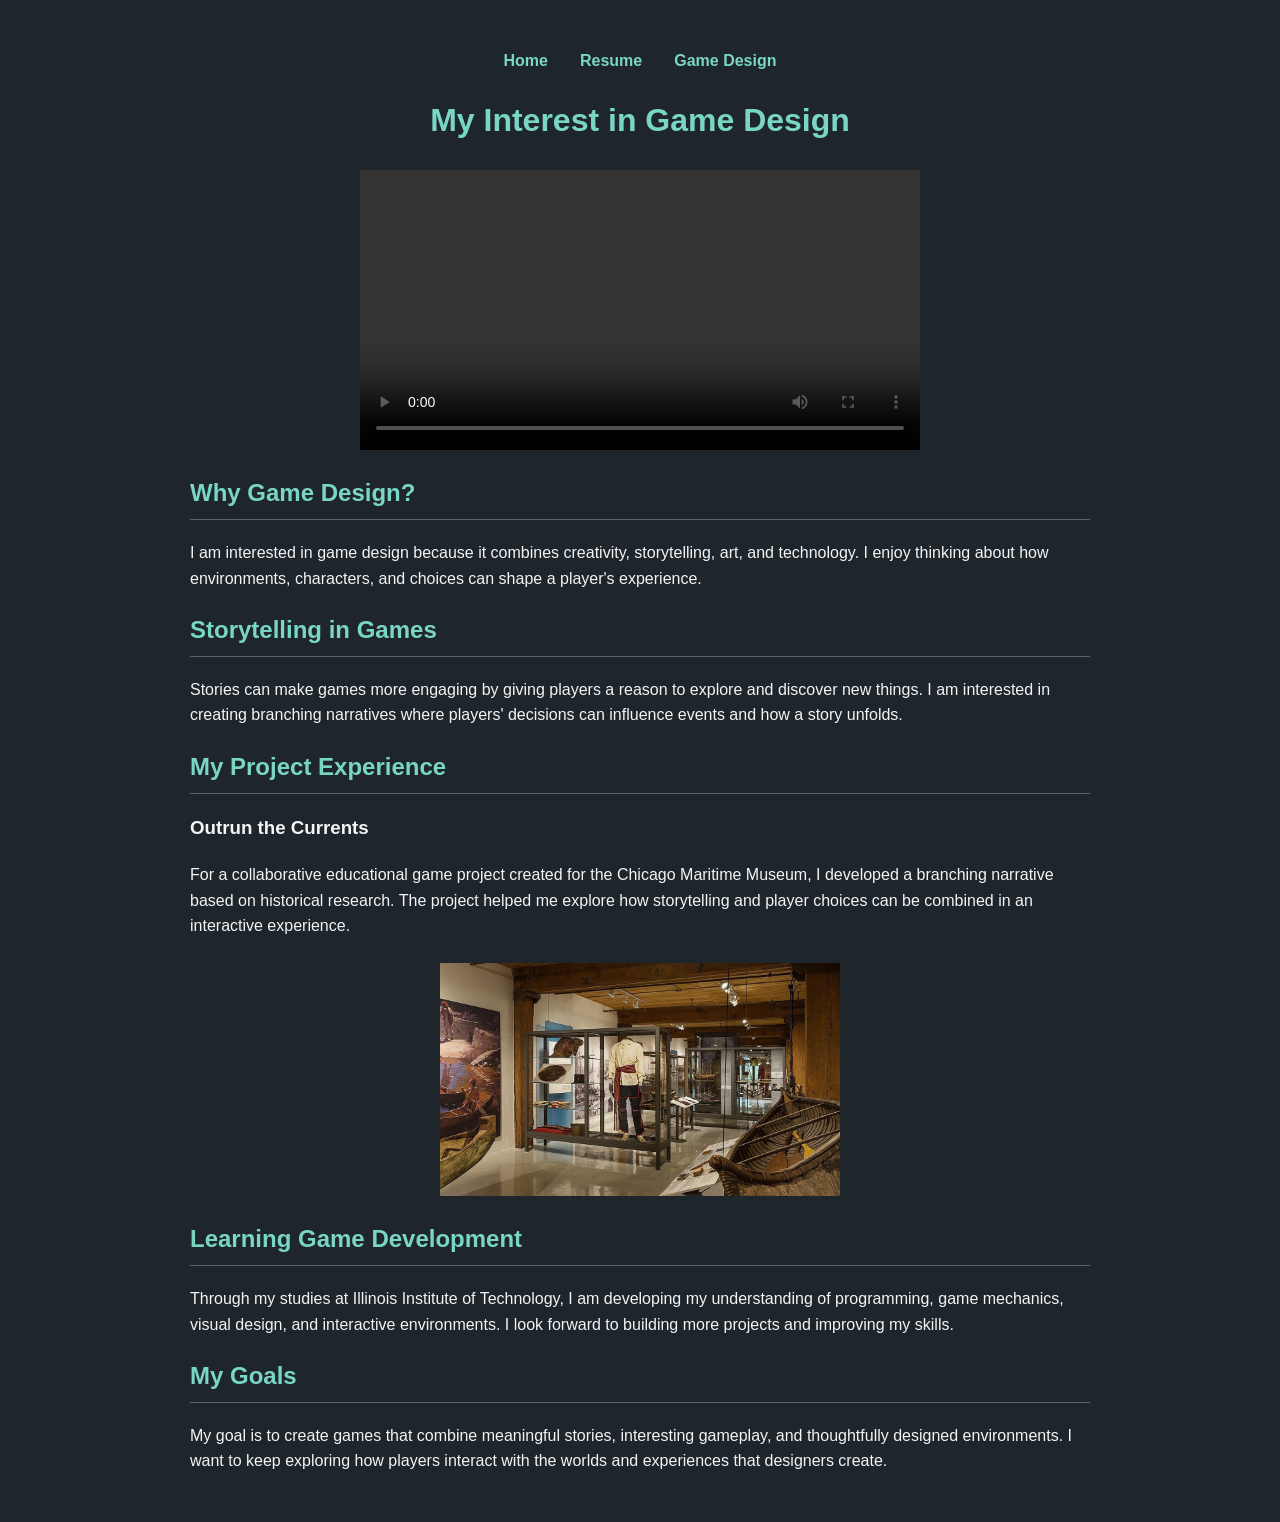
==== page3.html @ dd607434 "Add files via upload" ====
<!DOCTYPE html>
<html lang="en">
  <head>
    <meta charset="UTF-8">
    <title>Game Design - Rhaine Richel Solis</title>
    <link rel="stylesheet" href="styles.css">
  </head>
  <body>
<nav>
  <ul>
    <li><a href="index.html">Home</a></li>
    <li><a href="resume.html">Resume</a></li>
    <li><a href="page3.html">Game Design</a></li>
  </ul>
</nav>

    <h1>My Interest in Game Design</h1>

    <video width="560" controls>
      <source src="videos/game-design.mp4" type="video/mp4">
      Your browser does not support the video element.
    </video>

    <h2>Why Game Design?</h2>
    <p>I am interested in game design because it combines creativity, storytelling, art, and technology. I enjoy thinking about how environments, characters, and choices can shape a player's experience.</p>

    <h2>Storytelling in Games</h2>
    <p>Stories can make games more engaging by giving players a reason to explore and discover new things. I am interested in creating branching narratives where players' decisions can influence events and how a story unfolds.</p>

    <h2>My Project Experience</h2>
    <h3>Outrun the Currents</h3>
    <p>For a collaborative educational game project created for the Chicago Maritime Museum, I developed a branching narrative based on historical research. The project helped me explore how storytelling and player choices can be combined in an interactive experience.</p>

    <img src="images/maritime.jpg" alt="Historical maritime ship" width="400">

    <h2>Learning Game Development</h2>
    <p>Through my studies at Illinois Institute of Technology, I am developing my understanding of programming, game mechanics, visual design, and interactive environments. I look forward to building more projects and improving my skills.</p>

    <h2>My Goals</h2>
    <p>My goal is to create games that combine meaningful stories, interesting gameplay, and thoughtfully designed environments. I want to keep exploring how players interact with the worlds and experiences that designers create.</p>
  </body>
</html>
---- styles.css ----
/* overall page appearance */
body {
  font-family: Arial, Helvetica, sans-serif;
  background-color: #1e252b;
  color: #f2f4f5;
  line-height: 1.6;
  margin: 0 auto;
  padding: 2rem;
  max-width: 900px;
}

/* the main headings */
h1 {
  color: #79d6c5;
  text-align: center;
}

/* section heading */
h2 {
  color: #79d6c5;
  border-bottom: 1px solid #52666b;
  padding-bottom: 0.4rem;
}

/* navigation */
nav ul {
  list-style: none;
  display: flex;
  justify-content: center;
  gap: 2rem;
  padding: 0;
}

/* navigation links */
nav a {
  color: #79d6c5;
  text-decoration: none;
  font-weight: bold;
}

/* links hovered */
nav a:hover {
  color: #ffffff;
  text-decoration: underline;
}

/* img and video */
img,
video {
  max-width: 100%;
  height: auto;
  display: block;
  margin: 1.5rem auto;
}
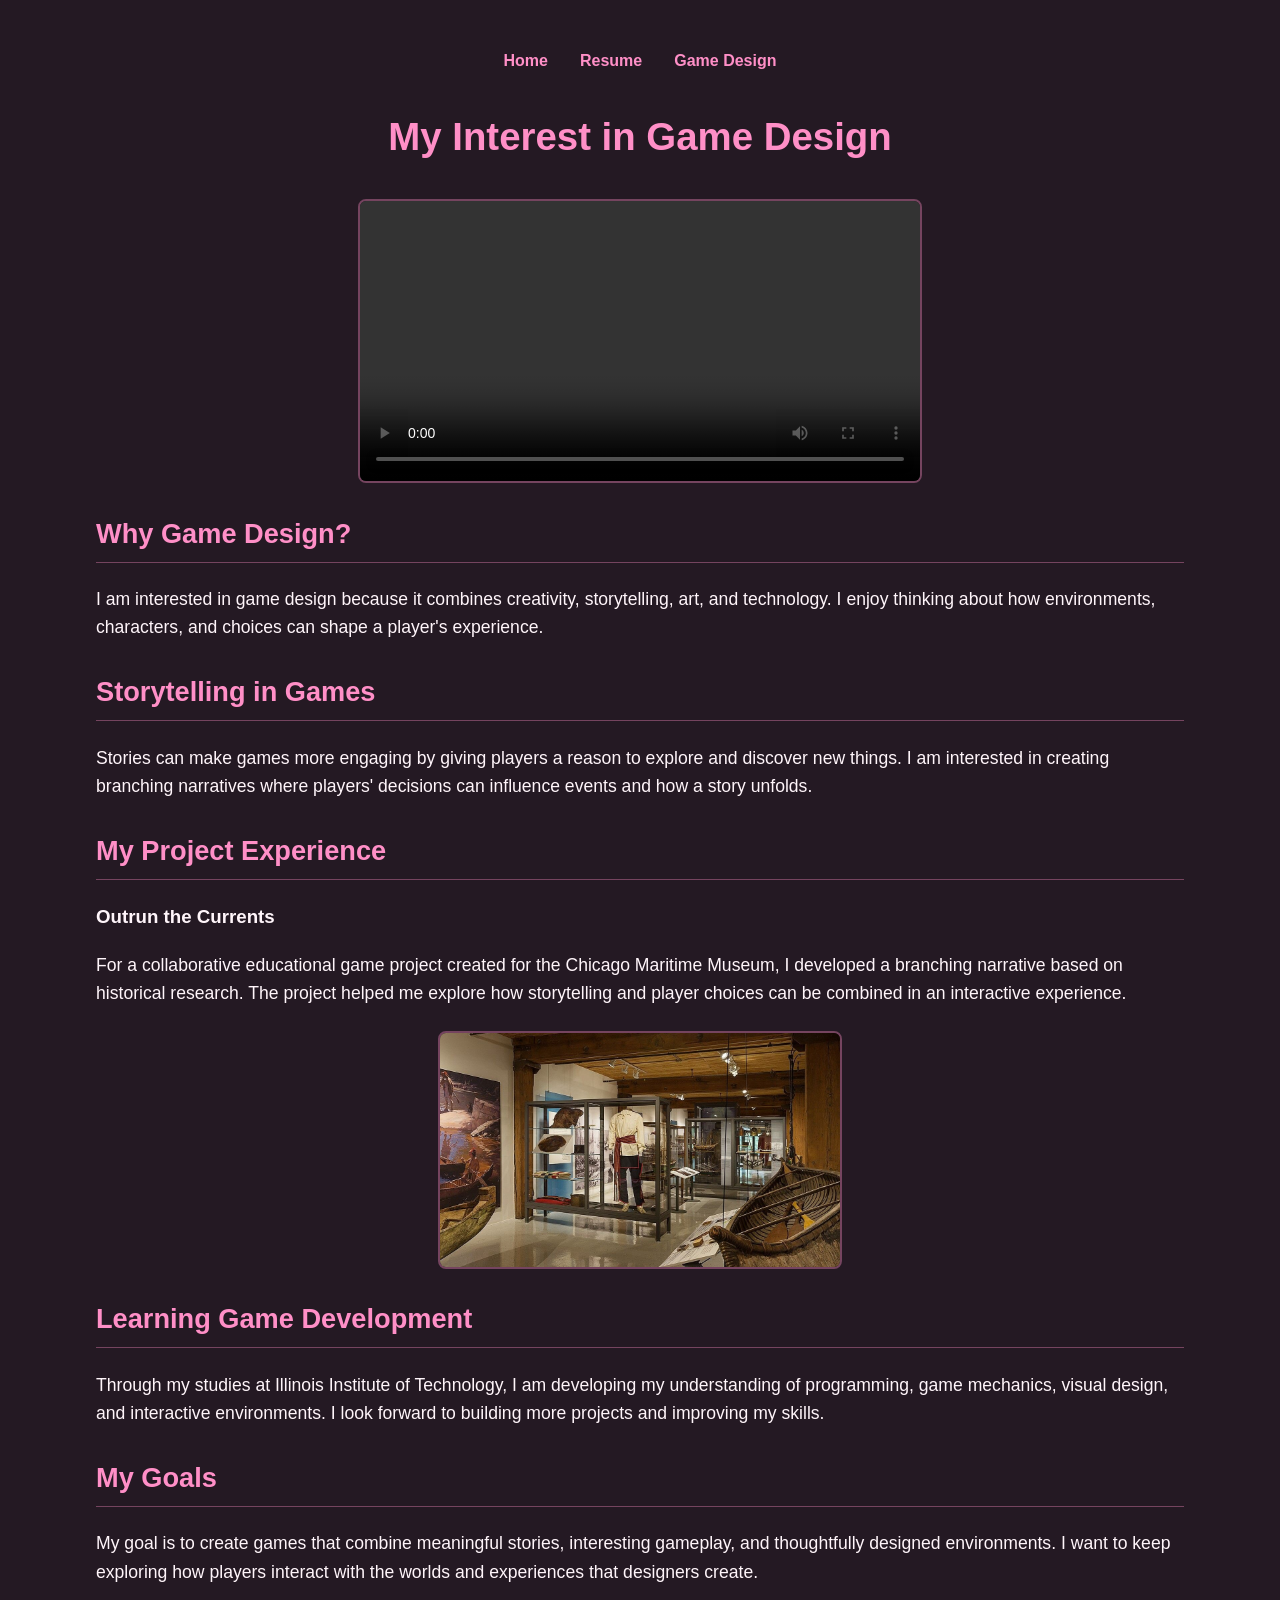
==== commit 29dbf446: "Refactor page3.html structure and add class" ====
--- a/page3.html
+++ b/page3.html
@@ -6,7 +6,7 @@
     <title>Game Design - Rhaine Richel Solis</title>
     <link rel="stylesheet" href="styles.css">
   </head>
-  <body>
+<body class="page-game-design">
 <nav>
   <ul>
     <li><a href="index.html">Home</a></li>
--- a/styles.css
+++ b/styles.css
@@ -1,55 +1,168 @@
-
-/* overall page appearance */
-body {
-  font-family: Arial, Helvetica, sans-serif;
-  background-color: #1e252b;
-  color: #f2f4f5;
-  line-height: 1.6;
-  margin: 0 auto;
-  padding: 2rem;
-  max-width: 900px;
-}
-
-/* the main headings */
-h1 {
-  color: #79d6c5;
-  text-align: center;
-}
-
-/* section heading */
-h2 {
-  color: #79d6c5;
-  border-bottom: 1px solid #52666b;
-  padding-bottom: 0.4rem;
-}
-
-/* navigation */
+/* shared navigation style */
 nav ul {
   list-style: none;
   display: flex;
   justify-content: center;
   gap: 2rem;
   padding: 0;
+  margin: 1rem 0 2rem;
 }
 
-/* navigation links */
+/* shared navigation links */
 nav a {
-  color: #79d6c5;
+  color: #FF8FC7;
   text-decoration: none;
   font-weight: bold;
 }
 
-/* links hovered */
 nav a:hover {
-  color: #ffffff;
+  color: #FFD6E9;
   text-decoration: underline;
 }
 
-/* img and video */
+/* shared img and video style */
 img,
 video {
+  display: block;
   max-width: 100%;
   height: auto;
-  display: block;
   margin: 1.5rem auto;
 }
+
+/* shared heading style */
+h1,
+h2 {
+  color: #FF8FC7;
+}
+
+h1 {
+  text-align: center;
+}
+
+h2 {
+  border-bottom: 1px solid #75445F;
+  padding-bottom: 0.4rem;
+}
+
+/* shared link style */
+a {
+  color: #FF8FC7;
+}
+
+a:hover {
+  color: #FFD6E9;
+}
+
+/* shared page appearance */
+body {
+  font-family: Arial, Helvetica, sans-serif;
+  background-color: #241923;
+  color: #FFF5FA;
+  line-height: 1.6;
+  margin: 0 auto;
+  padding: 2rem;
+}
+
+/* home page */
+
+/* Fluid page width */
+body.page-home {
+  width: 90%;
+  max-width: 68rem;
+}
+
+/* home page title */
+body.page-home h1 {
+  font-size: 2.5rem;
+  margin-bottom: 2rem;
+}
+
+/* home page section headings */
+body.page-home h2 {
+  font-size: 1.8rem;
+  margin-top: 1.8rem;
+}
+
+/* home page paragraphs */
+body.page-home p {
+  font-size: 1.1rem;
+}
+
+/* home page images */
+body.page-home img {
+  width: 25rem;
+  border: 2px solid #75445F;
+  border-radius: 0.5rem;
+}
+
+/* resume page */
+
+/*fixedwidth resume layout */
+body.page-resume {
+  width: 900px;
+  max-width: none;
+  margin: 0 auto;
+}
+
+/* resume title */
+body.page-resume h1 {
+  font-size: 2.2rem;
+  border-bottom: 2px solid #FF8FC7;
+  padding-bottom: 1rem;
+}
+
+/* resume section headings */
+body.page-resume h2 {
+  font-size: 1.5rem;
+  margin-top: 1.5rem;
+}
+
+/* resume job and education headings */
+body.page-resume h3 {
+  color: #FFD6E9;
+  margin-bottom: 0.2rem;
+}
+
+/* resume lists */
+body.page-resume li {
+  margin-bottom: 0.4rem;
+}
+
+/* game design page */
+
+/* fluid game design layout */
+body.page-game-design {
+  width: 90%;
+  max-width: 68rem;
+}
+
+/* game design main heading */
+body.page-game-design h1 {
+  font-size: 2.4rem;
+  margin-bottom: 2rem;
+}
+
+/* game design section headings */
+body.page-game-design h2 {
+  font-size: 1.7rem;
+  margin-top: 1.8rem;
+}
+
+/* game design paragraphs */
+body.page-game-design p {
+  font-size: 1.1rem;
+}
+
+/* game design video */
+body.page-game-design video {
+  width: 35rem;
+  border: 2px solid #75445F;
+  border-radius: 0.5rem;
+}
+
+/* game design images */
+body.page-game-design img {
+  width: 25rem;
+  border: 2px solid #75445F;
+  border-radius: 0.5rem;
+}
